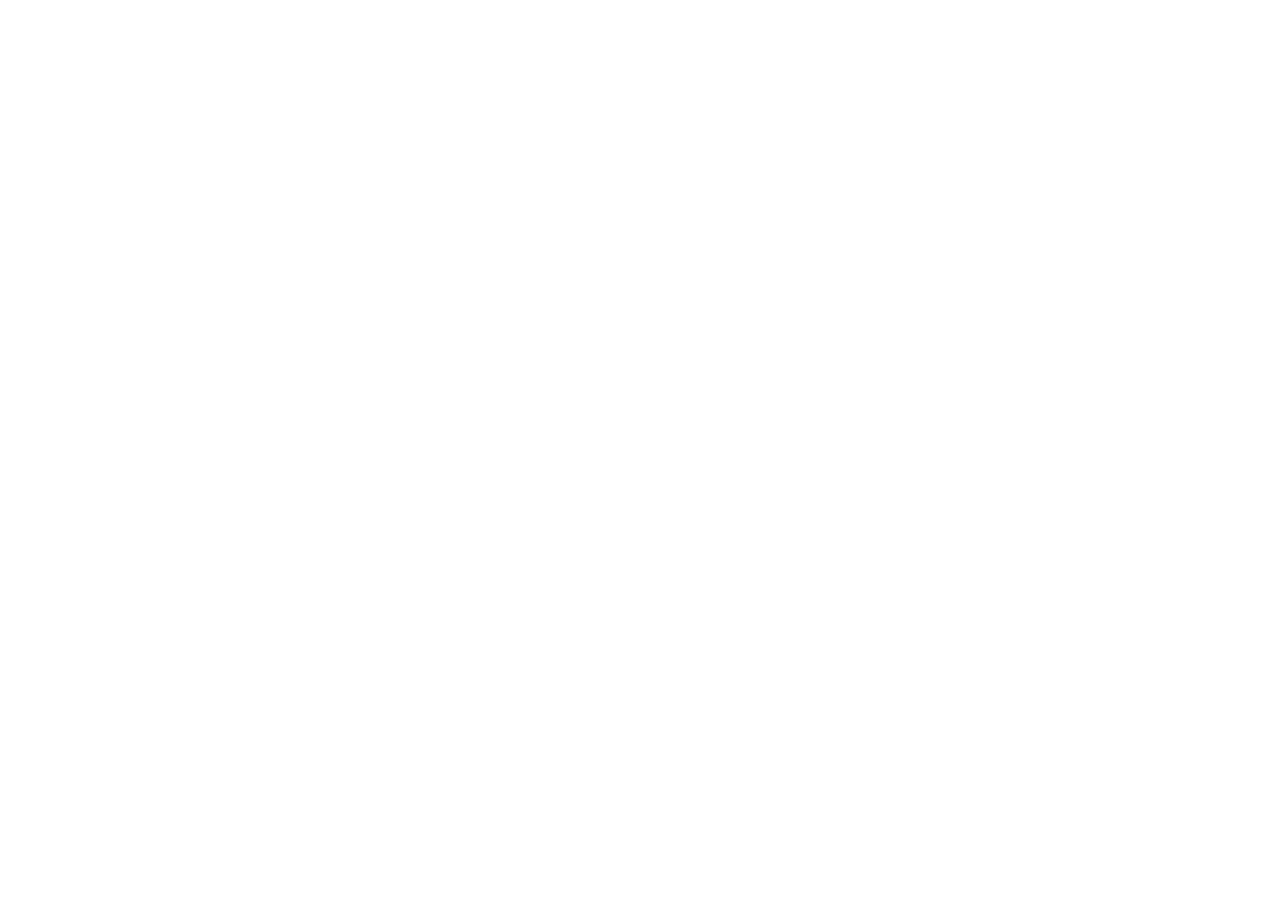
==== index.html @ 6f31aeac "initial commit" ====
<!DOCTYPE html>
<html lang="en">
<head>
    <meta charset="UTF-8">
    <meta name="viewport" content="width=device-width, initial-scale=1.0">
    <title>Welcome to Colorado</title>
</head>
<body>
    
</body>
</html>
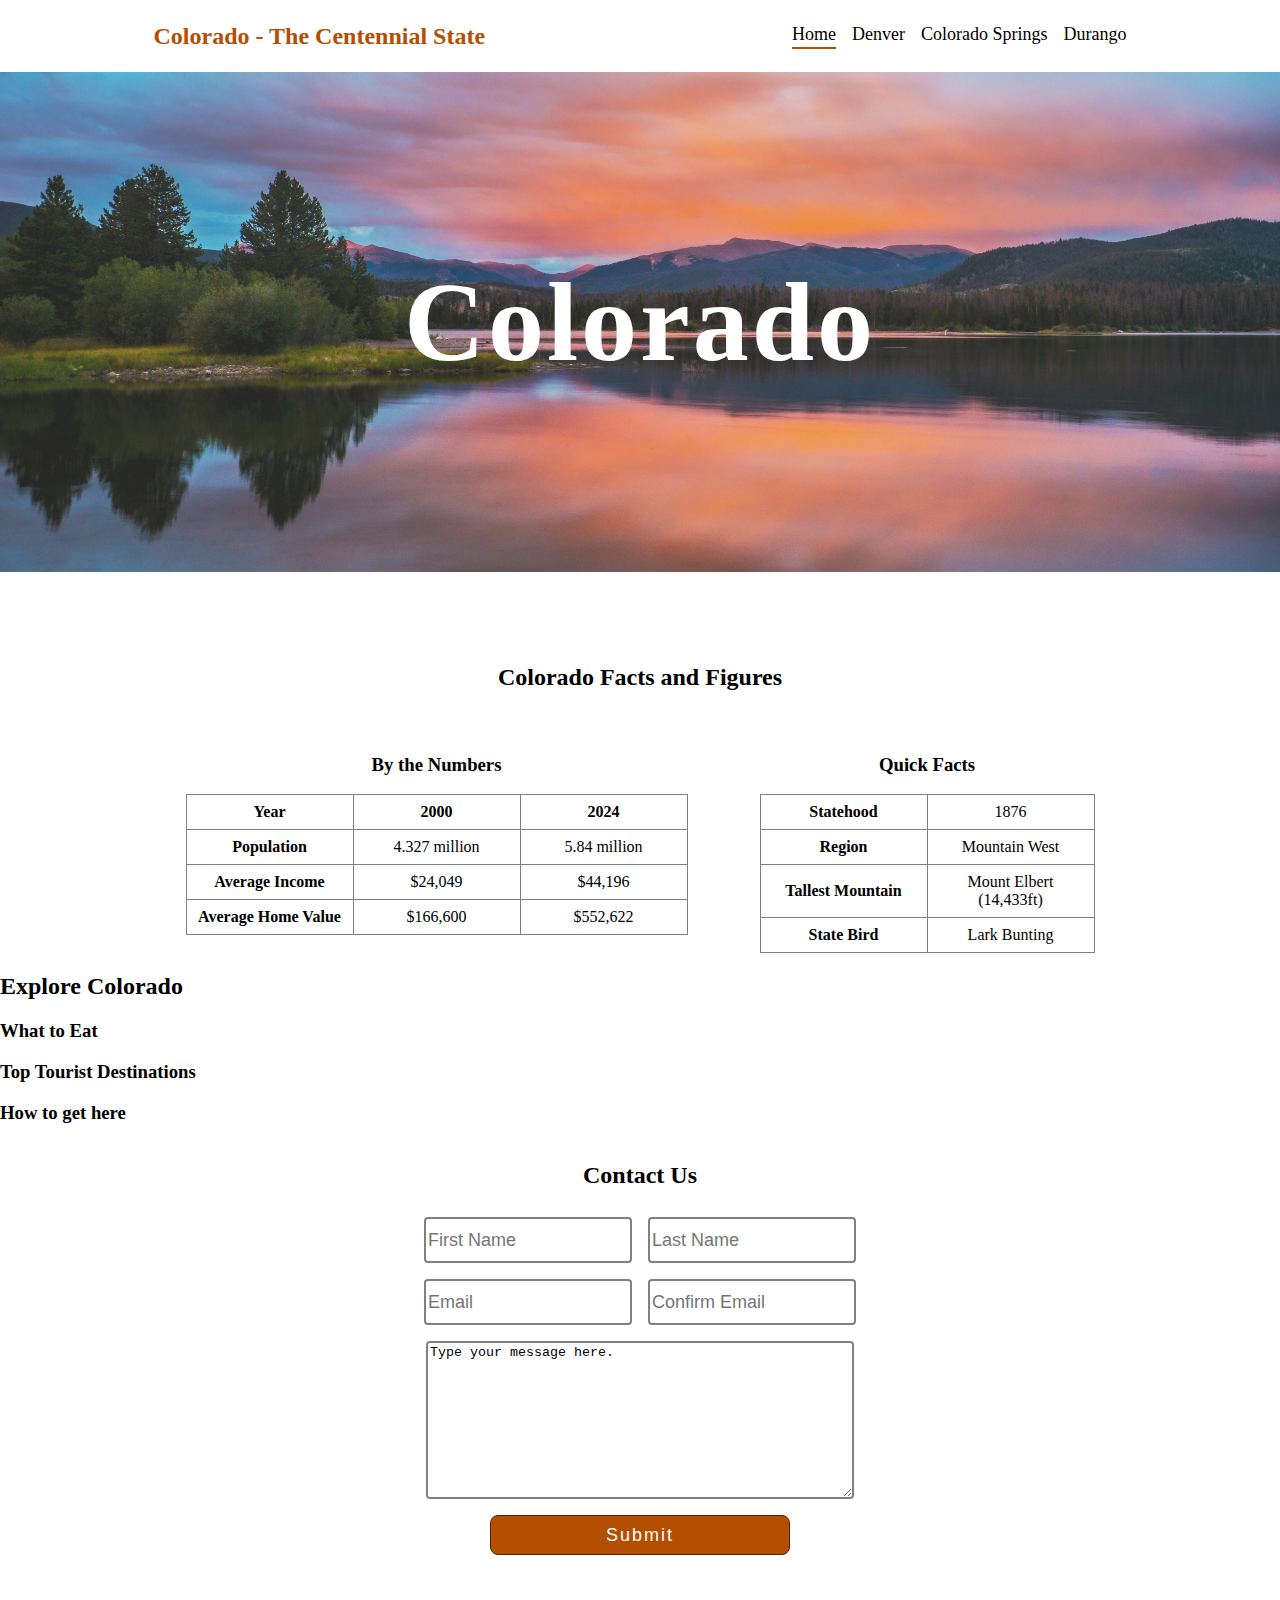
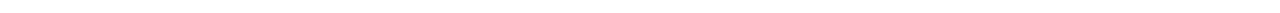
==== commit b5988037: "index nearly complete" ====
--- a/index.html
+++ b/index.html
@@ -4,8 +4,105 @@
     <meta charset="UTF-8">
     <meta name="viewport" content="width=device-width, initial-scale=1.0">
     <title>Welcome to Colorado</title>
+    <link href="/styles/global.css" rel="stylesheet">
 </head>
 <body>
-    
+    <header>
+        <span class="header-title">
+            Colorado - The Centennial State
+        </span>
+        <nav id="navigation">
+            <a href="#">
+                Home
+            </a>
+            <a href="/denver.html">
+                Denver
+            </a>
+            <a href="/colorado-springs.html">
+                Colorado Springs
+            </a>
+            <a href="/durango">
+                Durango
+            </a>
+        </nav>
+    </header>
+    <div class="image-section">
+        <img src="/images/colorado-header.jpg" alt="colorado lake">
+        <div class="image-text-container">
+            <h1>Colorado</h1>
+        </div>
+    </div>
+    <section>
+        <h2>
+            Colorado Facts and Figures
+        </h2>
+        <div class="tables-container">
+            <div class="table-wrapper">
+                <h3>By the Numbers</h3>
+                <Info-Table
+                    year="2000 | 2024"
+                    population="4.327 million | 5.84 million"
+                    average-income="$24,049 | $44,196"
+                    average-home-value="$166,600 | $552,622"
+                >
+                </Info-Table>
+            </div>
+            <div class="table-wrapper">
+                <h3>Quick Facts</h3>
+                <Info-Table
+                    null
+                    statehood="1876"
+                    region="Mountain West"
+                    tallest-mountain="Mount Elbert (14,433ft)"
+                    state-bird="Lark Bunting"
+                >
+                </Info-Table>
+            </div>
+        </div>
+    </section>
+    <aside>
+        <h2>
+            Explore Colorado
+        </h2>
+        <div>
+            <div>
+                <h3>What to Eat</h3>
+            </div>
+            <div>
+                <h3>Top Tourist Destinations</h3>
+            </div>
+            <div>
+                <h3>How to get here</h3>
+            </div>
+        </div>
+    </aside>
+    <div class="form-container">
+        <h2>Contact Us</h2>
+        <form>
+            <span class="error hidden">Emails must match!</span>
+            </div>
+            <div class="form-row">
+                <input type="text" id="first" name="first" placeholder="First Name">
+                <input type="text" id="last" name="last" placeholder="Last Name">
+            </div>
+            <div class="form-row">
+                <input type="text" id="email" name="email" placeholder="Email">                  
+                <input type="text" id="cemail" name="cemail" placeholder="Confirm Email">
+            </div>
+            <div class="form-row">
+                <textarea 
+                    id="message"
+                    name="message"
+                    cols="50"
+                    rows="10"
+                    placeholder="Type your message here">Type your message here.
+                </textarea>
+            </div>
+            <div class="form-row">
+                <input type="submit" value="Submit">
+            </div>
+        </form>
+    </div>
+    <script src="/scripts/global.js"></script>
 </body>
 </html>--- a/styles/global.css
+++ b/styles/global.css
@@ -0,0 +1,166 @@
+body {
+    font-family:Cambria, Cochin, Georgia, Times, 'Times New Roman', serif;
+    margin: 0;
+    padding-bottom: 50px;
+}
+
+.hidden {
+    display: none;
+}
+
+header {
+    height: 72px;
+    width: 100%;
+
+    display: flex;
+    align-items: center;
+    justify-content: space-around;
+}
+
+#navigation {
+    display: flex;
+    gap: 16px;
+}
+
+.header-title {
+    font-size: 24px;
+    font-weight: 600;
+    color: #b44e00;
+}
+
+a {
+    text-decoration: none;
+    color: black;
+}
+
+nav a {
+    padding-bottom: 2px;
+    font-size: 18px;
+}
+
+nav a:hover {
+    color: #b44e00;
+}
+
+nav a[href="#"] {
+    border-bottom: 2px solid #b44e00
+}
+
+.image-section {
+    position: relative;
+    width: 100%;
+    height: 500px;
+    margin-bottom: 72px;
+}
+
+.image-section img {
+    width: 100%;
+    height: 100%;
+    object-fit: cover;
+}
+
+.image-text-container {
+    height: 100%;
+    width: 100%;
+    position: absolute;
+    top: 0;
+    left: 0;
+    display: flex;
+    justify-content: center;
+    align-items: center;
+    color: white;
+    font-size: 56px;
+    font-weight: bold;
+    letter-spacing: 3px;
+    background-color: rgba(180, 180, 180, 0.2)
+}
+
+section {
+    padding: 0 128px;
+    display: flex;
+    flex-direction: column;
+    justify-content: center;
+    align-items: center;
+}
+
+.tables-container {
+    margin-top: 24px;
+    display: flex;
+    gap: 72px;
+    align-items: flex-start;
+    justify-content: space-around;
+}
+
+.table-wrapper {
+    display: flex;
+    flex-direction: column;
+    align-items: center;
+}
+
+table {
+    border-collapse: collapse;
+    width: 100%;
+}
+
+th, td {
+    border: 1px solid grey;
+    padding: 8px;
+    text-align: left;
+    text-align: center;
+    width: 150px;
+}
+
+.form-container {
+    padding: 0 128px;
+    display: flex;
+    flex-direction: column;
+    justify-content: center;
+    align-items: center;
+}
+
+form {
+    max-width: 600px;
+}
+
+.error {
+    color: red;
+}
+
+.form-row {
+    display: flex;
+    justify-content: center;
+    align-items: center;
+}
+
+
+.form-row input:last-child {
+    float: right;
+}
+
+
+input, textarea {
+    margin: 8px;
+    border: 2px solid grey;
+    border-radius: 4px;
+}
+
+input {
+    height: 40px;
+    font-size: 18px;
+    width: 200px;
+}
+
+textarea {
+    width: 420px;
+}
+
+input[type="submit"] {
+    color: white;
+    background-color: #b44e00;;
+    letter-spacing: 2px;
+    cursor: pointer;
+    border: 1px solid #522300;;
+    border-radius: 8px;
+    width: 300px;
+    height: 40px;
+}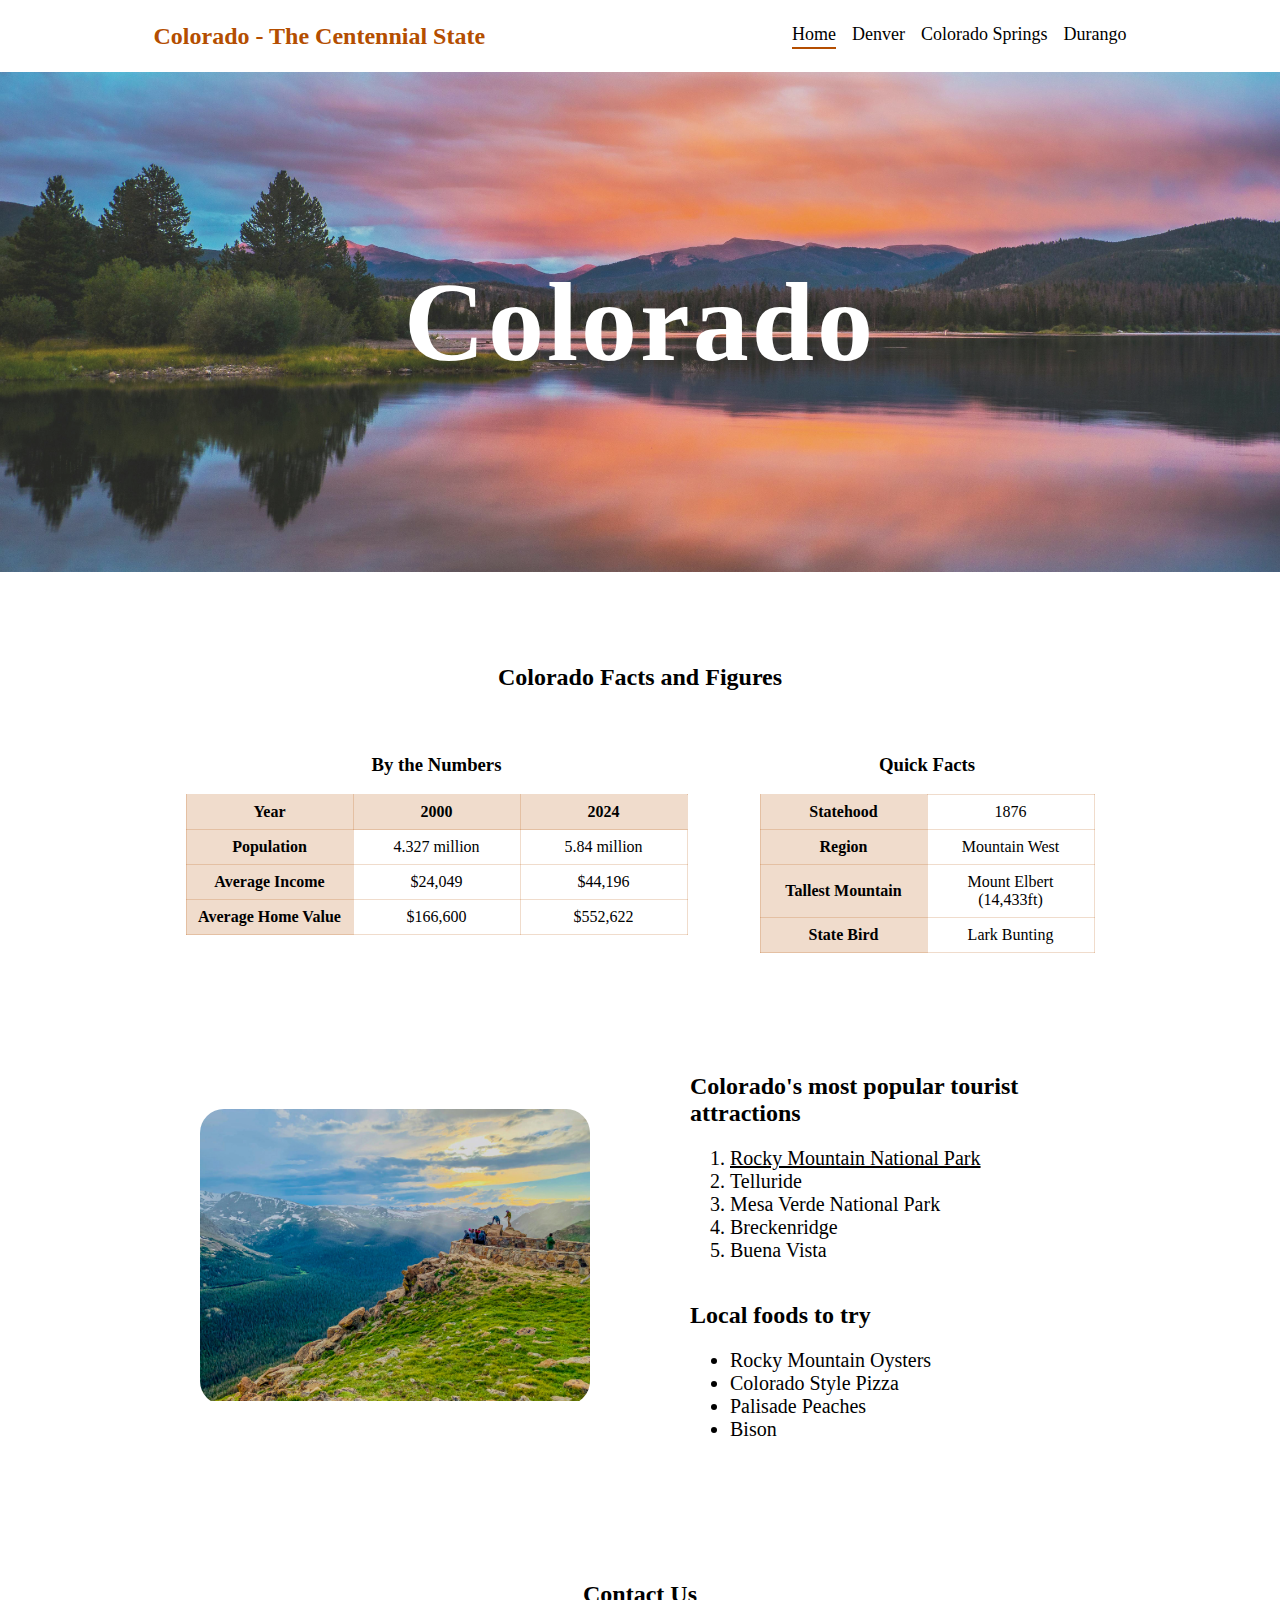
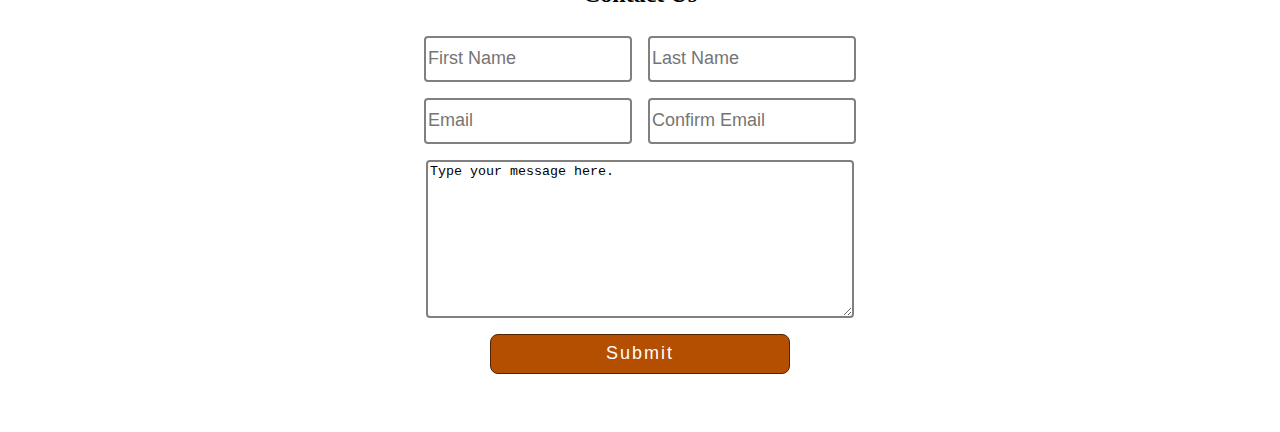
==== commit 16a5c7d2: "4 pages complete" ====
--- a/index.html
+++ b/index.html
@@ -8,9 +8,9 @@
 </head>
 <body>
     <header>
-        <span class="header-title">
+        <a class="header-title" href="#">
             Colorado - The Centennial State
-        </span>
+        </a>
         <nav id="navigation">
             <a href="#">
                 Home
@@ -21,7 +21,7 @@
             <a href="/colorado-springs.html">
                 Colorado Springs
             </a>
-            <a href="/durango">
+            <a href="/durango.html">
                 Durango
             </a>
         </nav>
@@ -60,19 +60,37 @@
             </div>
         </div>
     </section>
-    <aside>
-        <h2>
-            Explore Colorado
-        </h2>
-        <div>
+    <aside class="image-with-text">
+        <div class="image-left">
+            <img src="/images/rocky-mountain.jpg" alt="rocky mountain national park">
+        </div>
+        <div class="text-right">
             <div>
-                <h3>What to Eat</h3>
+                <h2>
+                    Colorado's most popular tourist attractions
+                </h2>
+                <ol>
+                    <li>
+                        <a href="https://www.nps.gov/romo/index.htm" target="_blank">
+                            Rocky Mountain National Park
+                        </a>
+                    </li>
+                    <li>Telluride</li>
+                    <li>Mesa Verde National Park</li>
+                    <li>Breckenridge</li>
+                    <li>Buena Vista</li>
+                </ol>
             </div>
             <div>
-                <h3>Top Tourist Destinations</h3>
-            </div>
-            <div>
-                <h3>How to get here</h3>
+                <h2>
+                    Local foods to try
+                </h2>
+                <ul>
+                    <li>Rocky Mountain Oysters</li>
+                    <li>Colorado Style Pizza</li>
+                    <li>Palisade Peaches</li>
+                    <li>Bison</li>
+                </ul>
             </div>
         </div>
     </aside>
--- a/styles/global.css
+++ b/styles/global.css
@@ -53,7 +53,7 @@
     margin-bottom: 72px;
 }
 
-.image-section img {
+img {
     width: 100%;
     height: 100%;
     object-fit: cover;
@@ -103,11 +103,47 @@
 }
 
 th, td {
-    border: 1px solid grey;
+    border: 1px solid rgba(180, 78, 0, 0.2);
     padding: 8px;
     text-align: left;
     text-align: center;
     width: 150px;
+}
+
+th {
+    background-color: rgba(180, 78, 0, 0.2);
+}
+
+.image-with-text {
+    display: flex;
+    justify-content: center;
+    align-items: center;
+    gap: 100px;
+    padding: 100px 200px;
+}
+
+.image-with-text div {
+    flex: 1;
+}
+
+.image-left {
+    border-radius: 24px;
+    overflow: hidden;
+}
+
+.text-right {
+    display: flex;
+    flex-direction: column;
+    align-items: flex-start;
+}
+
+ul, ol {
+    font-size: 20px;
+}
+
+
+li a {
+    text-decoration: underline;
 }
 
 .form-container {
